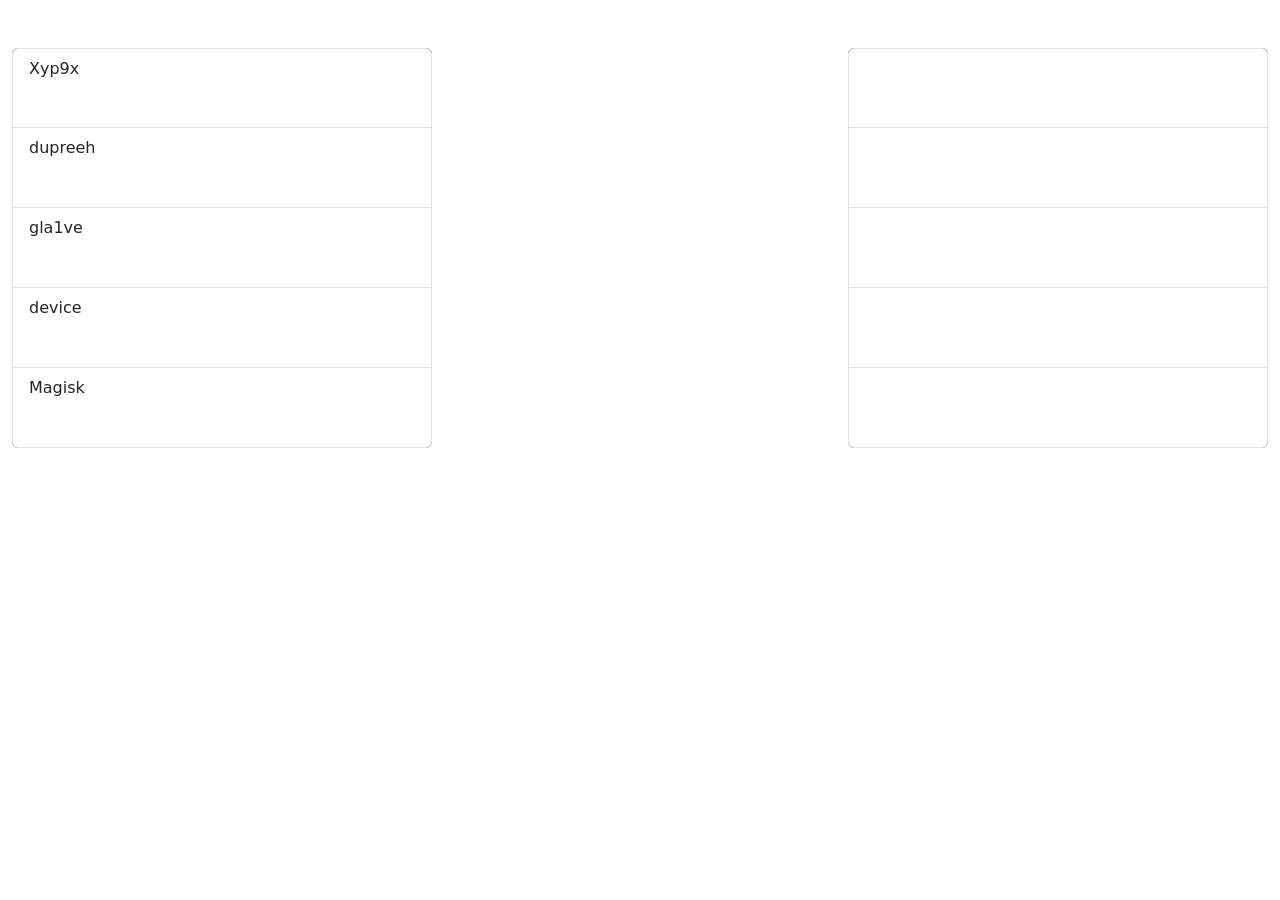
==== index.html @ 0cc8181f "all files" ====
<!doctype html>
<html lang="en">
  <head>
    <!-- Required meta tags -->
    <meta charset="utf-8">
    <meta name="viewport" content="width=device-width, initial-scale=1">

    <!-- Bootstrap CSS -->
    <link href="https://cdn.jsdelivr.net/npm/bootstrap@5.0.0-beta1/dist/css/bootstrap.min.css" rel="stylesheet" integrity="sha384-giJF6kkoqNQ00vy+HMDP7azOuL0xtbfIcaT9wjKHr8RbDVddVHyTfAAsrekwKmP1" crossorigin="anonymous">

    <title>Hello, world!</title>
  </head>
  <body>

    <div class="container-fluid">
      <div class="row">
          <br>
      </div>
          <br>
      <div class="row">

      </div>
    </div>

    <script src="https://cdn.jsdelivr.net/npm/bootstrap@5.0.0-beta1/dist/js/bootstrap.bundle.min.js" integrity="sha384-ygbV9kiqUc6oa4msXn9868pTtWMgiQaeYH7/t7LECLbyPA2x65Kgf80OJFdroafW" crossorigin="anonymous"></script>
    <script src="js/countries.js"></script>
    <script src="js/teams.js"></script>
    <script src="js/players.js"></script>
    <script src="js/script.js"></script>

  </body>
</html>
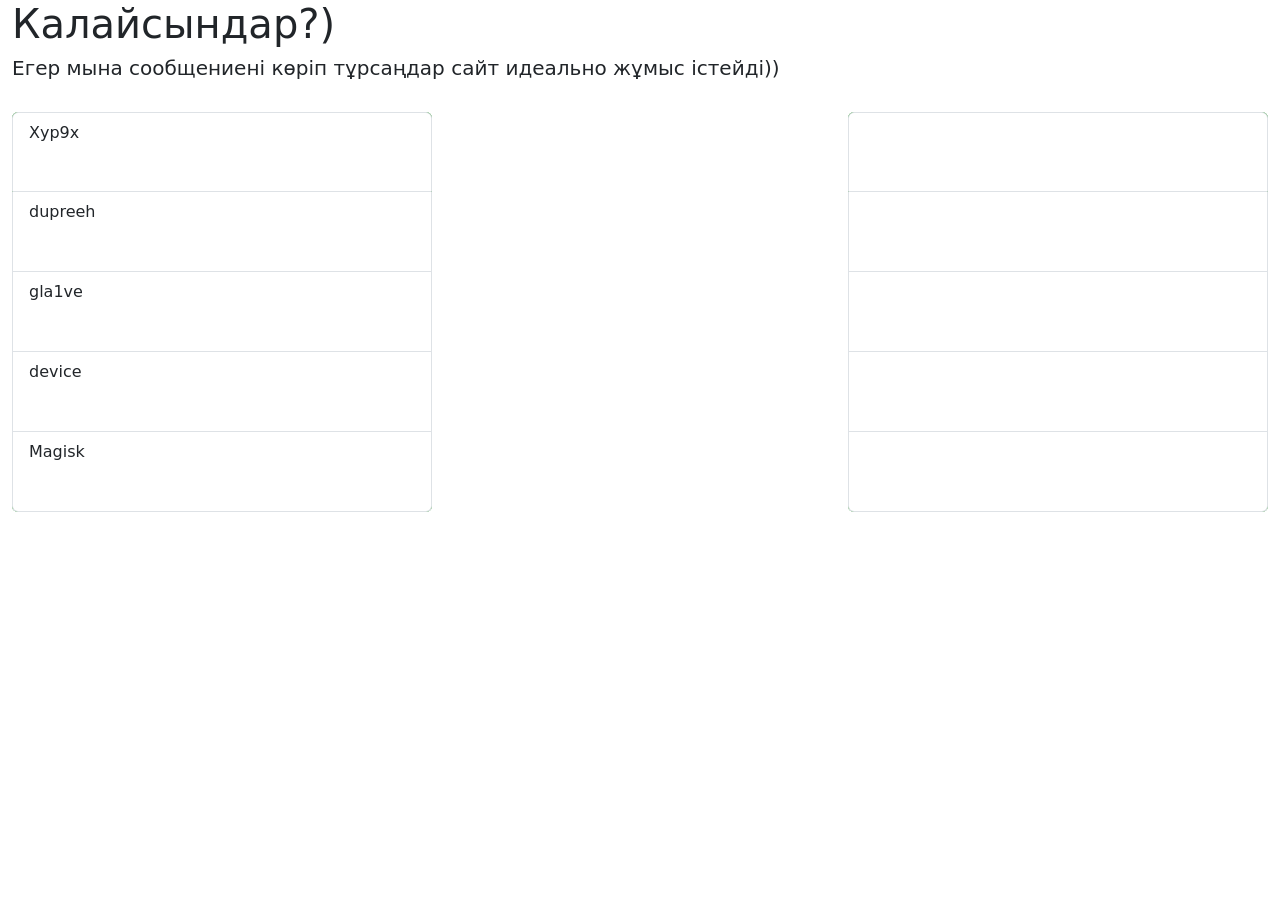
==== commit 98588cc5: "Update index.html" ====
--- a/index.html
+++ b/index.html
@@ -15,6 +15,8 @@
     <div class="container-fluid">
       <div class="row">
           <br>
+        <h1>Калайсындар?)</h1>
+        <h5>Егер мына сообщениені көріп тұрсаңдар сайт идеально жұмыс істейді))</h5>
       </div>
           <br>
       <div class="row">
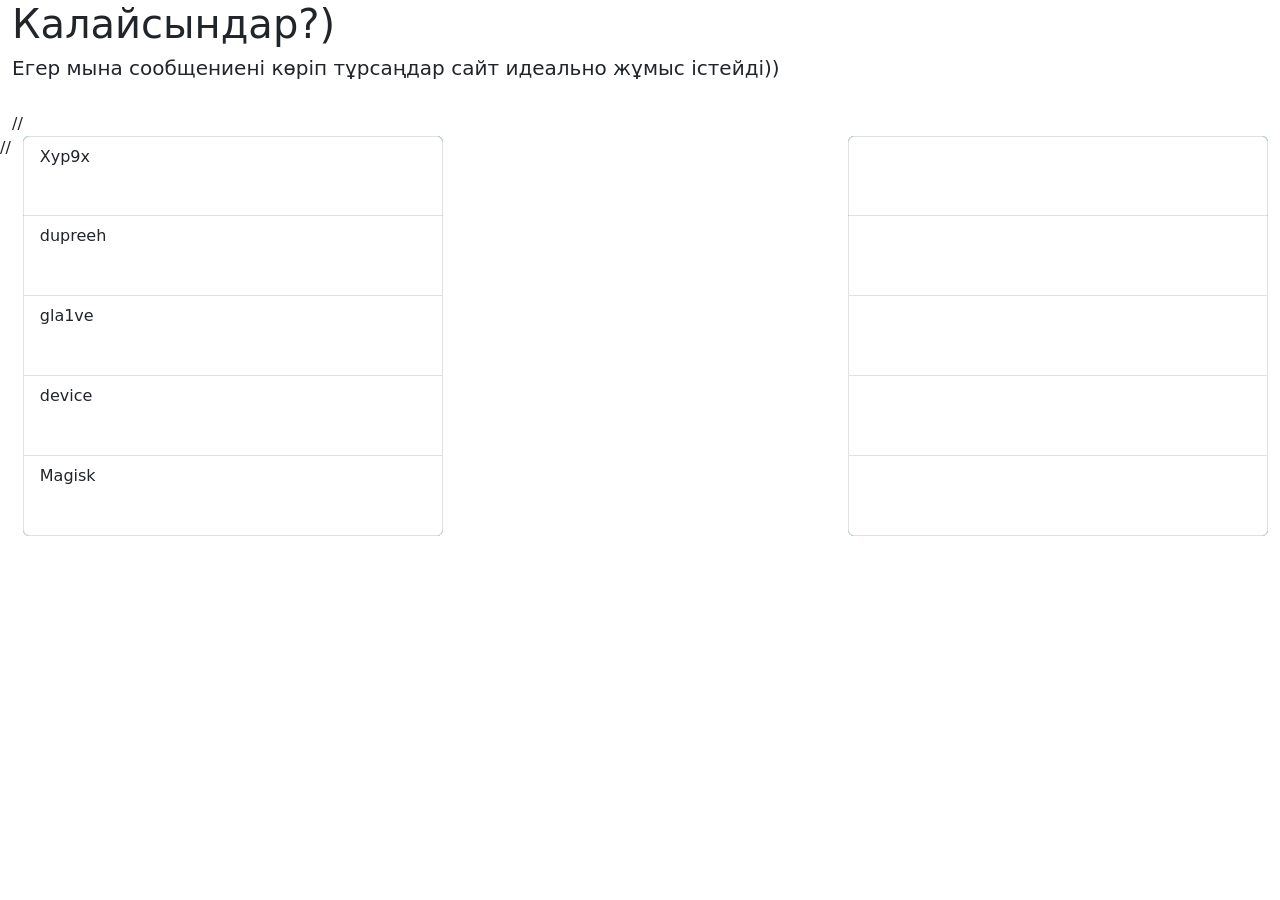
==== commit aa856bb0: "Update index.html" ====
--- a/index.html
+++ b/index.html
@@ -19,9 +19,9 @@
         <h5>Егер мына сообщениені көріп тұрсаңдар сайт идеально жұмыс істейді))</h5>
       </div>
           <br>
-      <div class="row">
+    //  <div class="row">
 
-      </div>
+    //  </div>
     </div>
 
     <script src="https://cdn.jsdelivr.net/npm/bootstrap@5.0.0-beta1/dist/js/bootstrap.bundle.min.js" integrity="sha384-ygbV9kiqUc6oa4msXn9868pTtWMgiQaeYH7/t7LECLbyPA2x65Kgf80OJFdroafW" crossorigin="anonymous"></script>
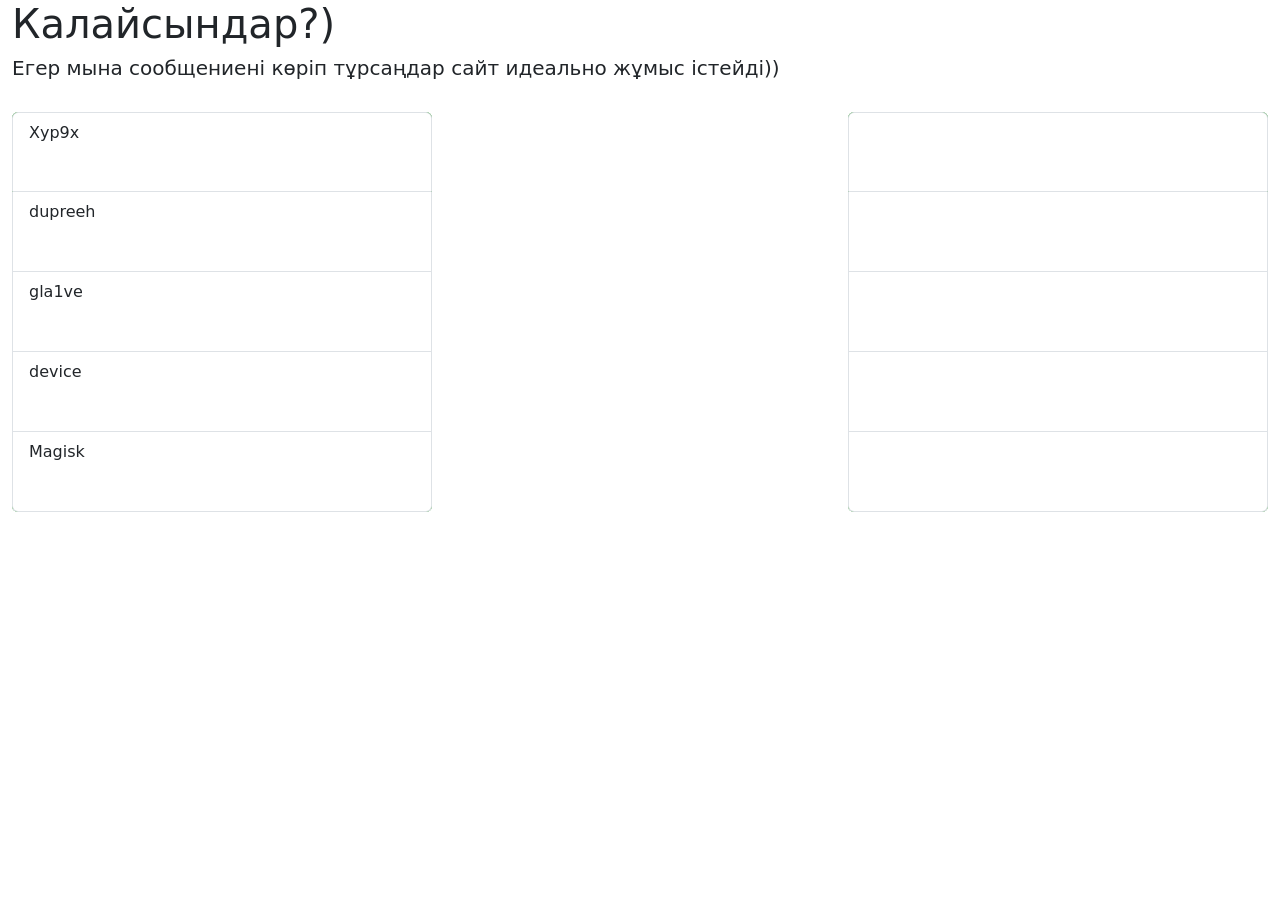
==== commit 31d1f35d: "Update index.html" ====
--- a/index.html
+++ b/index.html
@@ -19,9 +19,9 @@
         <h5>Егер мына сообщениені көріп тұрсаңдар сайт идеально жұмыс істейді))</h5>
       </div>
           <br>
-    //  <div class="row">
+      <div class="row">
 
-    //  </div>
+      </div>
     </div>
 
     <script src="https://cdn.jsdelivr.net/npm/bootstrap@5.0.0-beta1/dist/js/bootstrap.bundle.min.js" integrity="sha384-ygbV9kiqUc6oa4msXn9868pTtWMgiQaeYH7/t7LECLbyPA2x65Kgf80OJFdroafW" crossorigin="anonymous"></script>
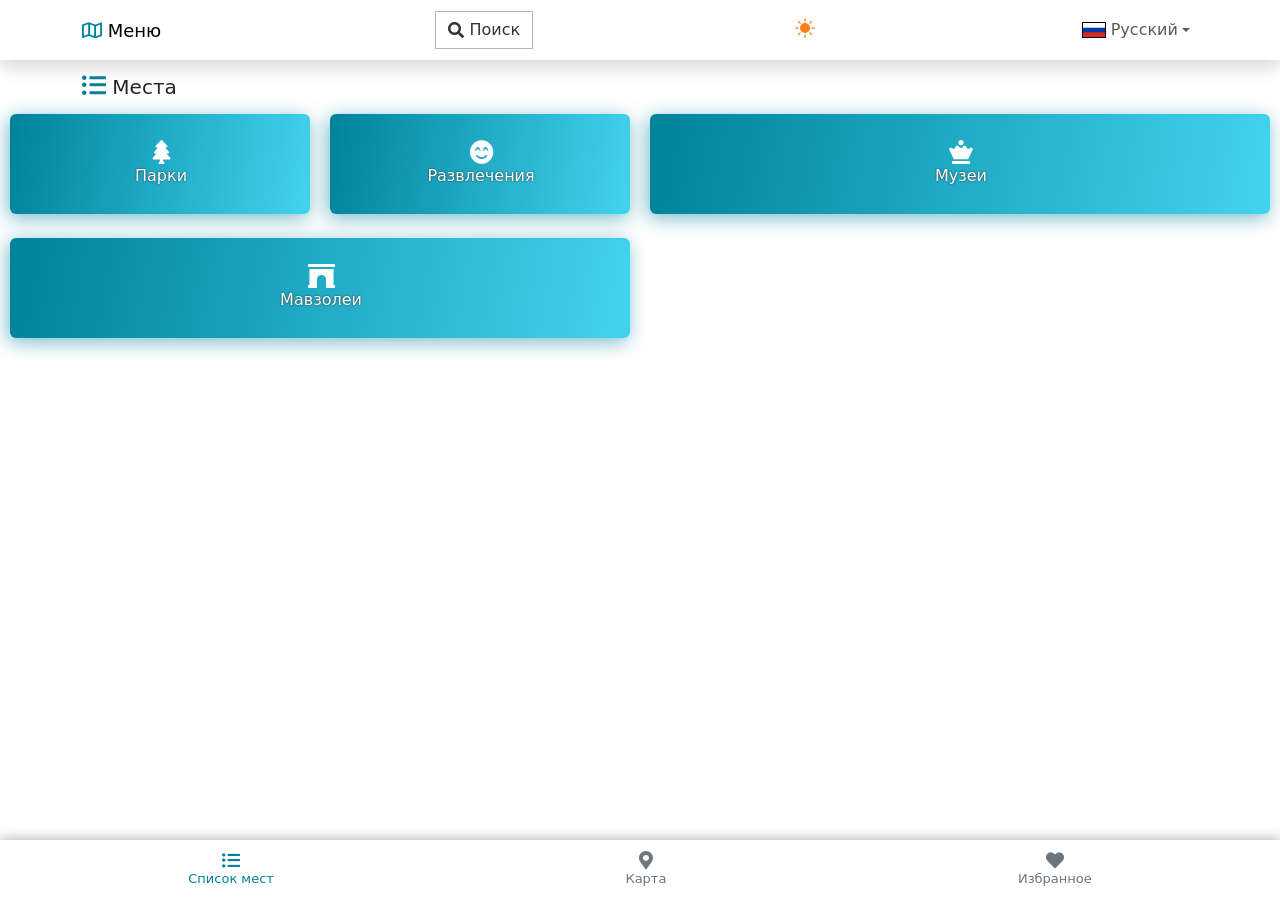
==== commit f140227c: "Add files via upload" ====
--- a/index.html
+++ b/index.html
@@ -1,34 +1,174 @@
-<!doctype html>
-<html lang="en">
-  <head>
-    <!-- Required meta tags -->
+<!DOCTYPE html>
+<html data-bs-theme="light" lang="en">
+
+<head>
     <meta charset="utf-8">
-    <meta name="viewport" content="width=device-width, initial-scale=1">
+    <meta name="viewport" content="width=device-width, initial-scale=1.0, shrink-to-fit=no">
+    <title>model 1</title>
+    <meta name="description" content="Пробный макет">
+    <script>
+        (function() {
 
-    <!-- Bootstrap CSS -->
-    <link href="https://cdn.jsdelivr.net/npm/bootstrap@5.0.0-beta1/dist/css/bootstrap.min.css" rel="stylesheet" integrity="sha384-giJF6kkoqNQ00vy+HMDP7azOuL0xtbfIcaT9wjKHr8RbDVddVHyTfAAsrekwKmP1" crossorigin="anonymous">
+            // JavaScript snippet handling Dark/Light mode switching
 
-    <title>Hello, world!</title>
-  </head>
-  <body>
+            const getStoredTheme = () => localStorage.getItem('theme');
+            const setStoredTheme = theme => localStorage.setItem('theme', theme);
+            const forcedTheme = document.documentElement.getAttribute('data-bss-forced-theme');
 
-    <div class="container-fluid">
-      <div class="row">
-          <br>
-        <h1>Калайсындар?)</h1>
-        <h5>Егер мына сообщениені көріп тұрсаңдар сайт идеально жұмыс істейді))</h5>
-      </div>
-          <br>
-      <div class="row">
+            const getPreferredTheme = () => {
 
-      </div>
+                if (forcedTheme) return forcedTheme;
+
+                const storedTheme = getStoredTheme();
+                if (storedTheme) {
+                    return storedTheme;
+                }
+
+                const pageTheme = document.documentElement.getAttribute('data-bs-theme');
+
+                if (pageTheme) {
+                    return pageTheme;
+                }
+
+                return window.matchMedia('(prefers-color-scheme: dark)').matches ? 'dark' : 'light';
+            }
+
+            const setTheme = theme => {
+                if (theme === 'auto' && window.matchMedia('(prefers-color-scheme: dark)').matches) {
+                    document.documentElement.setAttribute('data-bs-theme', 'dark');
+                } else {
+                    document.documentElement.setAttribute('data-bs-theme', theme);
+                }
+            }
+
+            setTheme(getPreferredTheme());
+
+            const showActiveTheme = (theme, focus = false) => {
+                const themeSwitchers = [].slice.call(document.querySelectorAll('.theme-switcher'));
+
+                if (!themeSwitchers.length) return;
+
+                for (const themeSwitcher of themeSwitchers) {
+
+                    const themeSwitcherText = document.querySelector('#theme-text');
+                    const activeThemeIcon = document.querySelector('.theme-icon-active use');
+                    const btnToActive = document.querySelector('[data-bs-theme-value="' + theme + '"]');
+
+                    document.querySelectorAll('[data-bs-theme-value]').forEach(element => {
+                        element.classList.remove('active');
+                        element.setAttribute('aria-pressed', 'false');
+                    });
+
+                    btnToActive.classList.add('active');
+                    btnToActive.setAttribute('aria-pressed', 'true');
+                }
+            }
+
+            window.matchMedia('(prefers-color-scheme: dark)').addEventListener('change', () => {
+                const storedTheme = getStoredTheme();
+                if (storedTheme !== 'light' && storedTheme !== 'dark') {
+                    setTheme(getPreferredTheme());
+                }
+            });
+
+            window.addEventListener('DOMContentLoaded', () => {
+                showActiveTheme(getPreferredTheme());
+
+                document.querySelectorAll('[data-bs-theme-value]')
+                    .forEach(toggle => {
+                        toggle.addEventListener('click', (e) => {
+                            e.preventDefault();
+                            const theme = toggle.getAttribute('data-bs-theme-value');
+                            setStoredTheme(theme);
+                            setTheme(theme);
+                            showActiveTheme(theme);
+                        })
+                    })
+            });
+        })();
+    </script>
+    <link rel="stylesheet" href="assets/bootstrap/css/bootstrap.min.css">
+    <link rel="stylesheet" href="assets/fonts/fontawesome-all.min.css">
+    <link rel="stylesheet" href="assets/css/Navbar-With-Button-icons.css">
+</head>
+
+<body>
+    <nav class="navbar navbar-light navbar-expand sticky-top shadow py-3" style="height: 60px;">
+        <div class="container">
+            <div class="collapse navbar-collapse d-flex justify-content-between" id="navcol-1"><a class="navbar-brand d-flex align-items-center" href="#" data-bs-target="#offcanvas-menu" data-bs-toggle="offcanvas"><span style="font-size: 18px;"><i class="far fa-map" style="border-top-color: rgb(0,130,155);color: rgb(0,130,155);"></i>&nbsp;Меню</span></a><button class="btn border rounded-0 border-dark-subtle d-flex justify-content-center align-items-center" type="button" style="color: var(--bs-navbar-hover-color);" data-bs-target="#modal-1" data-bs-toggle="modal"><i class="fas fa-search"></i>&nbsp;Поиск</button>
+                <div class="theme-switcher dropdown"><a aria-expanded="false" data-bs-toggle="dropdown" href="#" style="color: rgb(0,0,0);"><svg xmlns="http://www.w3.org/2000/svg" width="1em" height="1em" fill="currentColor" viewBox="0 0 16 16" class="bi bi-sun-fill mb-1" style="color: var(--bs-orange);font-size: 20px;margin-left: 4px;">
+                            <path d="M8 12a4 4 0 1 0 0-8 4 4 0 0 0 0 8zM8 0a.5.5 0 0 1 .5.5v2a.5.5 0 0 1-1 0v-2A.5.5 0 0 1 8 0zm0 13a.5.5 0 0 1 .5.5v2a.5.5 0 0 1-1 0v-2A.5.5 0 0 1 8 13zm8-5a.5.5 0 0 1-.5.5h-2a.5.5 0 0 1 0-1h2a.5.5 0 0 1 .5.5zM3 8a.5.5 0 0 1-.5.5h-2a.5.5 0 0 1 0-1h2A.5.5 0 0 1 3 8zm10.657-5.657a.5.5 0 0 1 0 .707l-1.414 1.415a.5.5 0 1 1-.707-.708l1.414-1.414a.5.5 0 0 1 .707 0zm-9.193 9.193a.5.5 0 0 1 0 .707L3.05 13.657a.5.5 0 0 1-.707-.707l1.414-1.414a.5.5 0 0 1 .707 0zm9.193 2.121a.5.5 0 0 1-.707 0l-1.414-1.414a.5.5 0 0 1 .707-.707l1.414 1.414a.5.5 0 0 1 0 .707zM4.464 4.465a.5.5 0 0 1-.707 0L2.343 3.05a.5.5 0 1 1 .707-.707l1.414 1.414a.5.5 0 0 1 0 .708z"></path>
+                        </svg></a>
+                    <div class="dropdown-menu dropdown-menu-start"><a class="dropdown-item d-flex align-items-center" href="#" data-bs-theme-value="light"><svg xmlns="http://www.w3.org/2000/svg" width="1em" height="1em" fill="currentColor" viewBox="0 0 16 16" class="bi bi-sun-fill opacity-50 me-2">
+                                <path d="M8 12a4 4 0 1 0 0-8 4 4 0 0 0 0 8zM8 0a.5.5 0 0 1 .5.5v2a.5.5 0 0 1-1 0v-2A.5.5 0 0 1 8 0zm0 13a.5.5 0 0 1 .5.5v2a.5.5 0 0 1-1 0v-2A.5.5 0 0 1 8 13zm8-5a.5.5 0 0 1-.5.5h-2a.5.5 0 0 1 0-1h2a.5.5 0 0 1 .5.5zM3 8a.5.5 0 0 1-.5.5h-2a.5.5 0 0 1 0-1h2A.5.5 0 0 1 3 8zm10.657-5.657a.5.5 0 0 1 0 .707l-1.414 1.415a.5.5 0 1 1-.707-.708l1.414-1.414a.5.5 0 0 1 .707 0zm-9.193 9.193a.5.5 0 0 1 0 .707L3.05 13.657a.5.5 0 0 1-.707-.707l1.414-1.414a.5.5 0 0 1 .707 0zm9.193 2.121a.5.5 0 0 1-.707 0l-1.414-1.414a.5.5 0 0 1 .707-.707l1.414 1.414a.5.5 0 0 1 0 .707zM4.464 4.465a.5.5 0 0 1-.707 0L2.343 3.05a.5.5 0 1 1 .707-.707l1.414 1.414a.5.5 0 0 1 0 .708z"></path>
+                            </svg>Светлый</a><a class="dropdown-item d-flex align-items-center" href="#" data-bs-theme-value="dark"><svg xmlns="http://www.w3.org/2000/svg" width="1em" height="1em" fill="currentColor" viewBox="0 0 16 16" class="bi bi-moon-stars-fill opacity-50 me-2">
+                                <path d="M6 .278a.768.768 0 0 1 .08.858 7.208 7.208 0 0 0-.878 3.46c0 4.021 3.278 7.277 7.318 7.277.527 0 1.04-.055 1.533-.16a.787.787 0 0 1 .81.316.733.733 0 0 1-.031.893A8.349 8.349 0 0 1 8.344 16C3.734 16 0 12.286 0 7.71 0 4.266 2.114 1.312 5.124.06A.752.752 0 0 1 6 .278z"></path>
+                                <path d="M10.794 3.148a.217.217 0 0 1 .412 0l.387 1.162c.173.518.579.924 1.097 1.097l1.162.387a.217.217 0 0 1 0 .412l-1.162.387a1.734 1.734 0 0 0-1.097 1.097l-.387 1.162a.217.217 0 0 1-.412 0l-.387-1.162A1.734 1.734 0 0 0 9.31 6.593l-1.162-.387a.217.217 0 0 1 0-.412l1.162-.387a1.734 1.734 0 0 0 1.097-1.097l.387-1.162zM13.863.099a.145.145 0 0 1 .274 0l.258.774c.115.346.386.617.732.732l.774.258a.145.145 0 0 1 0 .274l-.774.258a1.156 1.156 0 0 0-.732.732l-.258.774a.145.145 0 0 1-.274 0l-.258-.774a1.156 1.156 0 0 0-.732-.732l-.774-.258a.145.145 0 0 1 0-.274l.774-.258c.346-.115.617-.386.732-.732L13.863.1z"></path>
+                            </svg>Темный</a><a class="dropdown-item d-flex align-items-center" href="#" data-bs-theme-value="auto"><svg xmlns="http://www.w3.org/2000/svg" width="1em" height="1em" fill="currentColor" viewBox="0 0 16 16" class="bi bi-circle-half opacity-50 me-2">
+                                <path d="M8 15A7 7 0 1 0 8 1v14zm0 1A8 8 0 1 1 8 0a8 8 0 0 1 0 16z"></path>
+                            </svg>Авто</a></div>
+                </div>
+                <ul class="navbar-nav d-flex justify-content-end">
+                    <li class="nav-item dropdown"><a class="dropdown-toggle nav-link d-flex justify-content-center align-items-center" aria-expanded="false" data-bs-toggle="dropdown" href="#">
+                            <figure class="figure d-flex flex-fill justify-content-center align-items-center" style="margin-bottom: 0;"><img class="img-fluid figure-img" width="32" height="24" src="[data-uri]" style="border: 1px solid var(--bs-navbar-brand-color);margin-bottom: 0;width: 24px;"></figure>&nbsp;Русский
+                        </a>
+                        <div class="dropdown-menu text-start" style="border-top-left-radius: 1px;border-top-right-radius: 1px;border-bottom-right-radius: 1px;border-bottom-left-radius: 1px;border-width: 2px;margin-right: -1px;padding-left: 0px;margin-left: -51px;margin-top: 29px;"><a class="dropdown-item" href="#">Қазақша</a><a class="dropdown-item" href="#">Русский</a><a class="dropdown-item" href="#">English</a></div>
+                    </li>
+                    <li class="nav-item"></li>
+                </ul>
+            </div>
+        </div>
+    </nav>
+    <div class="container text-start" style="height: auto;padding: 12px;padding-bottom: 0px;"><span style="font-size: 20px;"><i class="fas fa-list-ul" style="border-top-color: rgb(0,130,155);color: rgb(0,130,155);font-size: 24px;"></i>&nbsp;Места</span></div>
+    <div class="row" style="margin: 0px;">
+        <div class="col d-flex justify-content-center align-items-center" style="padding: 4px 2px;padding-right: 2px;padding-left: 2px;"><button class="btn btn-primary d-flex flex-column flex-fill justify-content-center align-items-center" type="button" style="margin: 8px;margin-right: 8px;height: 100px;background: linear-gradient(100deg, rgb(0,130,155), rgba(56,209,238,0.95) 100%);border-width: 0px;border-color: rgb(0,130,155);border-top-style: solid;border-top-color: rgb(0,130,155);border-left-width: 2px;box-shadow: -2px 4px 19px 0px rgba(0,130,155,0.54);" data-bs-target="#toast-1" data-bs-toggle="toast"><i class="fas fa-tree" style="font-size: 24px;"></i><span style="text-shadow: 0px 0px 2px rgb(44,44,44);">Парки</span></button></div>
+        <div class="col d-flex justify-content-center align-items-center" style="padding: 4px 2px;padding-right: 2px;padding-left: 2px;"><button class="btn btn-primary d-flex flex-column flex-fill justify-content-center align-items-center" type="button" style="margin: 8px;margin-right: 8px;height: 100px;background: linear-gradient(100deg, rgb(0,130,155), rgba(56,209,238,0.95) 100%);border-width: 0px;border-color: rgb(0,130,155);border-top-style: solid;border-top-color: rgb(0,130,155);border-left-width: 2px;box-shadow: -2px 4px 19px 0px rgba(0,130,155,0.54);"><i class="fas fa-smile-beam" style="font-size: 24px;"></i><span style="text-shadow: 0px 0px 2px rgb(44,44,44);">Развлечения</span></button></div>
+        <div class="col-6 d-flex justify-content-center align-items-center" style="padding: 4px 2px;padding-right: 2px;padding-left: 2px;"><button class="btn btn-primary d-flex flex-column flex-fill justify-content-center align-items-center" type="button" style="margin: 8px;margin-right: 8px;height: 100px;background: linear-gradient(100deg, rgb(0,130,155), rgba(56,209,238,0.95) 100%);border-width: 0px;border-color: rgb(0,130,155);border-top-style: solid;border-top-color: rgb(0,130,155);border-left-width: 2px;box-shadow: -2px 4px 19px 0px rgba(0,130,155,0.54);"><i class="fas fa-chess-queen" style="font-size: 24px;"></i><span style="text-shadow: 0px 0px 2px rgb(44,44,44);">Музеи</span></button></div>
+        <div class="col-6 d-flex justify-content-center align-items-center" style="padding: 4px 2px;padding-right: 2px;padding-left: 2px;"><a class="btn btn-primary d-flex flex-column flex-fill justify-content-center align-items-center" role="button" style="margin: 8px;margin-right: 8px;height: 100px;background: linear-gradient(100deg, rgb(0,130,155), rgba(56,209,238,0.95) 100%);border-width: 0px;border-color: rgb(0,130,155);border-top-style: solid;border-top-color: rgb(0,130,155);border-left-width: 2px;box-shadow: -2px 4px 19px 0px rgba(0,130,155,0.54);" href="lists-1.html"><i class="fas fa-archway" style="font-size: 24px;"></i><span style="text-shadow: 0px 0px 2px rgb(44,44,44);">Мавзолеи</span></a></div>
     </div>
+    <div class="toast fade font-monospace text-truncate text-break hide" role="alert" data-bs-delay="2000" id="toast-1">
+        <div class="toast-header"><img class="me-2"><strong class="me-auto">Это макет. Нажмите в "Мавзолеи"</strong><button class="btn-close ms-2 mb-1 close" type="button" aria-label="Close" data-bs-dismiss="toast"></button></div>
+    </div>
+    <nav class="navbar navbar-light navbar-expand fixed-bottom border-dark d-flex flex-fill justify-content-center align-items-center" style="box-shadow: 1px 0px 12px 1px var(--bs-navbar-disabled-color);padding-top: 0;padding-bottom: 0;margin-right: 0px;height: 60px;background: transparent;">
+        <div class="container-fluid">
+            <div class="btn-group flex-fill" role="group"><a class="btn d-flex flex-column align-items-center" role="button" id="bottom-nav-btn" style="color: var(--bs-link-hover-color);" href="index.html"><i class="fas fa-list-ul" style="font-size: 18px;color: #00829b;"></i><span class="d-flex" style="font-size: 13px;color: #00829b;">Список мест</span></a><a class="btn d-flex flex-column align-items-center" role="button" id="bottom-nav-btn" style="color: var(--bs-navbar-color);" href="map.html"><i class="fas fa-map-marker-alt" style="font-size: 18px;color: var(--bs-gray-600);"></i><span class="d-flex" style="font-size: 13px;color: var(--bs-gray-600);">Карта</span></a><a class="btn d-flex flex-column align-items-center" role="button" id="bottom-nav-btn" style="/*color: var(--bs-navbar-color);*/" href="heart.html"><i class="fas fa-heart" style="font-size: 18px;color: var(--bs-gray-600);"></i><span class="d-flex" style="font-size: 13px;color: var(--bs-gray-600);">Избранное</span></a></div>
+        </div>
+    </nav>
+    <div class="offcanvas offcanvas-start bg-body" tabindex="-1" data-bs-backdrop="false" id="offcanvas-menu">
+        <div class="offcanvas-header"><a class="link-body-emphasis d-flex align-items-center me-md-auto mb-3 mb-md-0 text-decoration-none" href="/"><i class="fas fa-map me-3" style="font-size: 25px;color: #00829b;"></i><span class="fs-4">KazMaps</span></a><button class="btn-close" type="button" aria-label="Close" data-bs-dismiss="offcanvas"></button></div>
+        <div class="offcanvas-body d-flex flex-column justify-content-between pt-0">
+            <div>
+                <hr class="mt-0">
+                <ul class="nav nav-pills flex-column mb-auto">
+                    <li class="nav-item"><a class="nav-link active link-light" href="#" aria-current="page" style="background: #00829b;border-radius: 2px;"><i class="fas fa-home me-2"></i>Главная</a></li>
+                    <li class="nav-item"><a class="nav-link link-body-emphasis" href="#"><i class="fas fa-list-ul me-2"></i> Список мест</a><a class="nav-link link-body-emphasis" href="#"><i class="fas fa-map-marker-alt me-2"></i> Карта</a></li>
+                    <li class="nav-item"></li>
+                    <li class="nav-item"><a class="nav-link link-body-emphasis" href="#"><i class="fas fa-newspaper me-2"></i> Новости</a></li>
+                    <li class="nav-item"><a class="nav-link link-body-emphasis" href="#"><i class="fas fa-file-contract me-2"></i>&nbsp;Обратная связь</a></li>
+                </ul>
+            </div>
+            <div>
+                <hr>
+                <div class="dropdown show"><a class="dropdown-toggle link-body-emphasis d-flex align-items-center text-decoration-none" aria-expanded="true" data-bs-toggle="dropdown" role="button"><img class="rounded-circle me-2" alt="" width="32" height="32" src="assets/img/index.png" style="object-fit: cover;"><strong>Привет, Султангали</strong>&nbsp;</a>
+                    <div class="dropdown-menu show shadow text-small" data-bs-popper="none" data-popper-placement="top-start"><a class="dropdown-item" href="#">Профиль</a><a class="dropdown-item" href="#">История</a><a class="dropdown-item" href="#">Настройки</a>
+                        <div class="dropdown-divider"></div><a class="dropdown-item" href="#">Выйти</a>
+                    </div>
+                </div>
+            </div>
+        </div>
+    </div>
+    <div class="modal fade" role="dialog" tabindex="-1" id="modal-1">
+        <div class="modal-dialog modal-sm" role="document">
+            <div class="modal-content">
+                <div class="modal-header">
+                    <h4 class="modal-title">Поиск</h4><button class="btn-close" type="button" aria-label="Close" data-bs-dismiss="modal"></button>
+                </div>
+                <div class="modal-body d-flex justify-content-center" style="border-radius: 0px;"><input type="search" style="border-top-left-radius: 4px;border-bottom-left-radius: 4px;width: 228px;border: 1px solid rgb(0,130,155);padding-left: 10px;" placeholder="Введите"><button class="btn btn-primary" type="button" style="border-radius: 0px;background: rgb(0,130,155);border-style: solid;border-color: rgb(0,130,155);border-top-right-radius: 4px;border-bottom-right-radius: 4px;">Искать</button></div>
+            </div>
+        </div>
+    </div>
+    <script src="assets/bootstrap/js/bootstrap.min.js"></script>
+    <script src="assets/js/bs-init.js"></script>
+</body>
 
-    <script src="https://cdn.jsdelivr.net/npm/bootstrap@5.0.0-beta1/dist/js/bootstrap.bundle.min.js" integrity="sha384-ygbV9kiqUc6oa4msXn9868pTtWMgiQaeYH7/t7LECLbyPA2x65Kgf80OJFdroafW" crossorigin="anonymous"></script>
-    <script src="js/countries.js"></script>
-    <script src="js/teams.js"></script>
-    <script src="js/players.js"></script>
-    <script src="js/script.js"></script>
-
-  </body>
-</html>
+</html>
--- a/assets/css/Navbar-With-Button-icons.css
+++ b/assets/css/Navbar-With-Button-icons.css
@@ -0,0 +1,62 @@
+.bs-icon {
+  --bs-icon-size: .75rem;
+  display: flex;
+  flex-shrink: 0;
+  justify-content: center;
+  align-items: center;
+  font-size: var(--bs-icon-size);
+  width: calc(var(--bs-icon-size) * 2);
+  height: calc(var(--bs-icon-size) * 2);
+  color: var(--bs-primary);
+}
+
+.bs-icon-xs {
+  --bs-icon-size: 1rem;
+  width: calc(var(--bs-icon-size) * 1.5);
+  height: calc(var(--bs-icon-size) * 1.5);
+}
+
+.bs-icon-sm {
+  --bs-icon-size: 1rem;
+}
+
+.bs-icon-md {
+  --bs-icon-size: 1.5rem;
+}
+
+.bs-icon-lg {
+  --bs-icon-size: 2rem;
+}
+
+.bs-icon-xl {
+  --bs-icon-size: 2.5rem;
+}
+
+.bs-icon.bs-icon-primary {
+  color: var(--bs-white);
+  background: var(--bs-primary);
+}
+
+.bs-icon.bs-icon-primary-light {
+  color: var(--bs-primary);
+  background: rgba(var(--bs-primary-rgb), .2);
+}
+
+.bs-icon.bs-icon-semi-white {
+  color: var(--bs-primary);
+  background: rgba(255, 255, 255, .5);
+}
+
+.bs-icon.bs-icon-rounded {
+  border-radius: .5rem;
+}
+
+.bs-icon.bs-icon-circle {
+  border-radius: 50%;
+}
+
+#crumb {
+  text-decoration: none;
+  color: #00829b;
+}
+
